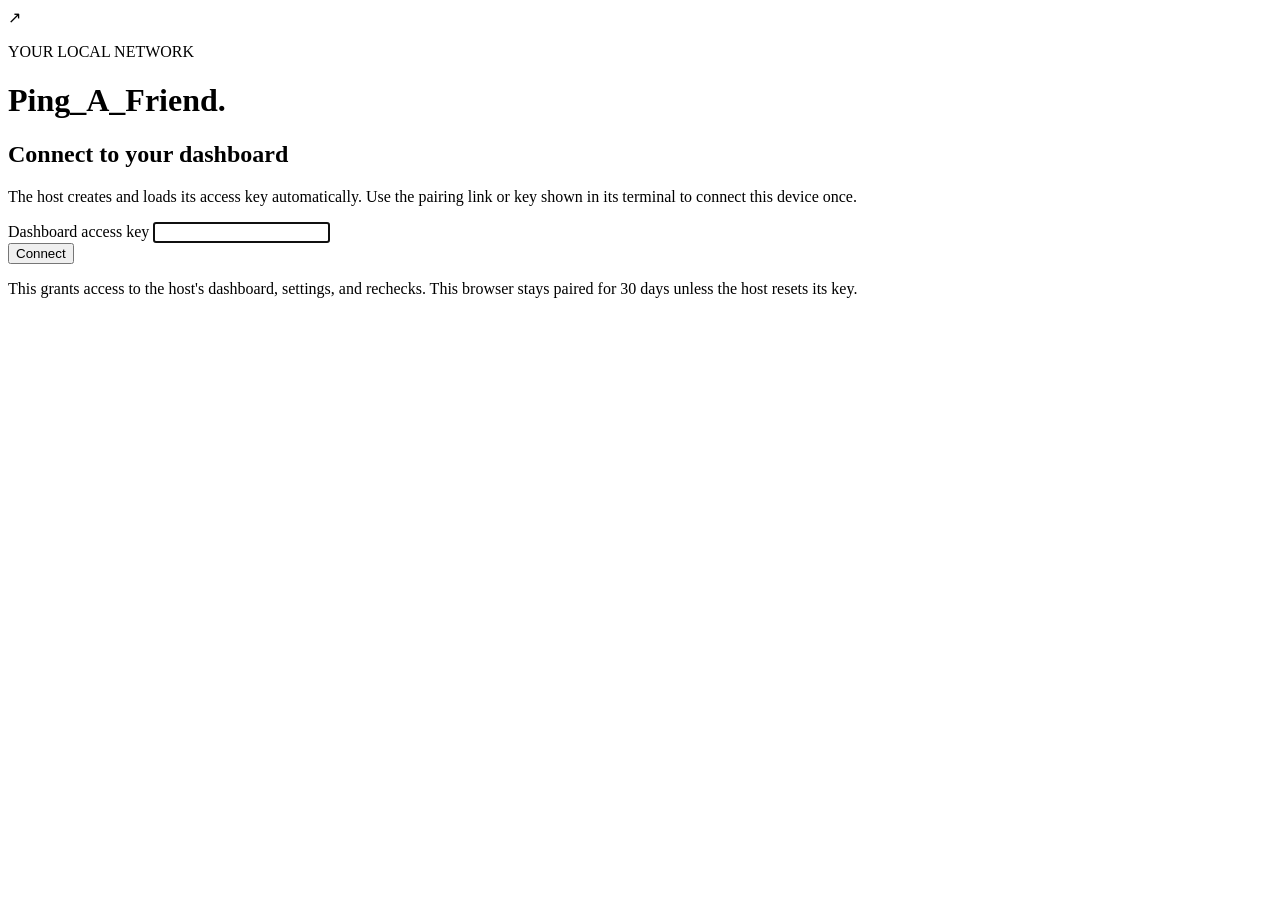
==== app/static/login.html @ c5ffbd80 "Back up current Ping_A_Friend application" ====
<!doctype html>
<html lang="en">
<head>
  <meta charset="utf-8"><meta name="viewport" content="width=device-width,initial-scale=1">
  <meta name="theme-color" content="#0b1220">
  <link rel="icon" type="image/svg+xml" href="/static/logo.svg">
  <title>Connect · Ping_A_Friend</title>
  <link rel="stylesheet" href="/static/style.css"><script src="/static/login.js" defer></script>
</head>
<body>
  <main class="login">
    <div class="brand"><span class="mark" aria-hidden="true">↗</span><div><p class="eyebrow">YOUR LOCAL NETWORK</p><h1>Ping_A_Friend<span class="dot">.</span></h1></div></div>
    <section class="setup-panel">
      <h2>Connect to your dashboard</h2>
      <p>The host creates and loads its access key automatically. Use the pairing link or key shown in its terminal to connect this device once.</p>
      <form id="login-form">
        <label for="access-key">Dashboard access key</label>
        <input id="access-key" type="password" autocomplete="current-password" required maxlength="256" autofocus>
        <div id="login-error" class="error" role="alert" hidden></div>
        <div class="setup-actions"><button id="connect" type="submit">Connect</button><span id="login-status" role="status"></span></div>
      </form>
      <p class="detail">This grants access to the host's dashboard, settings, and rechecks. This browser stays paired for 30 days unless the host resets its key.</p>
    </section>
  </main>
</body>
</html>
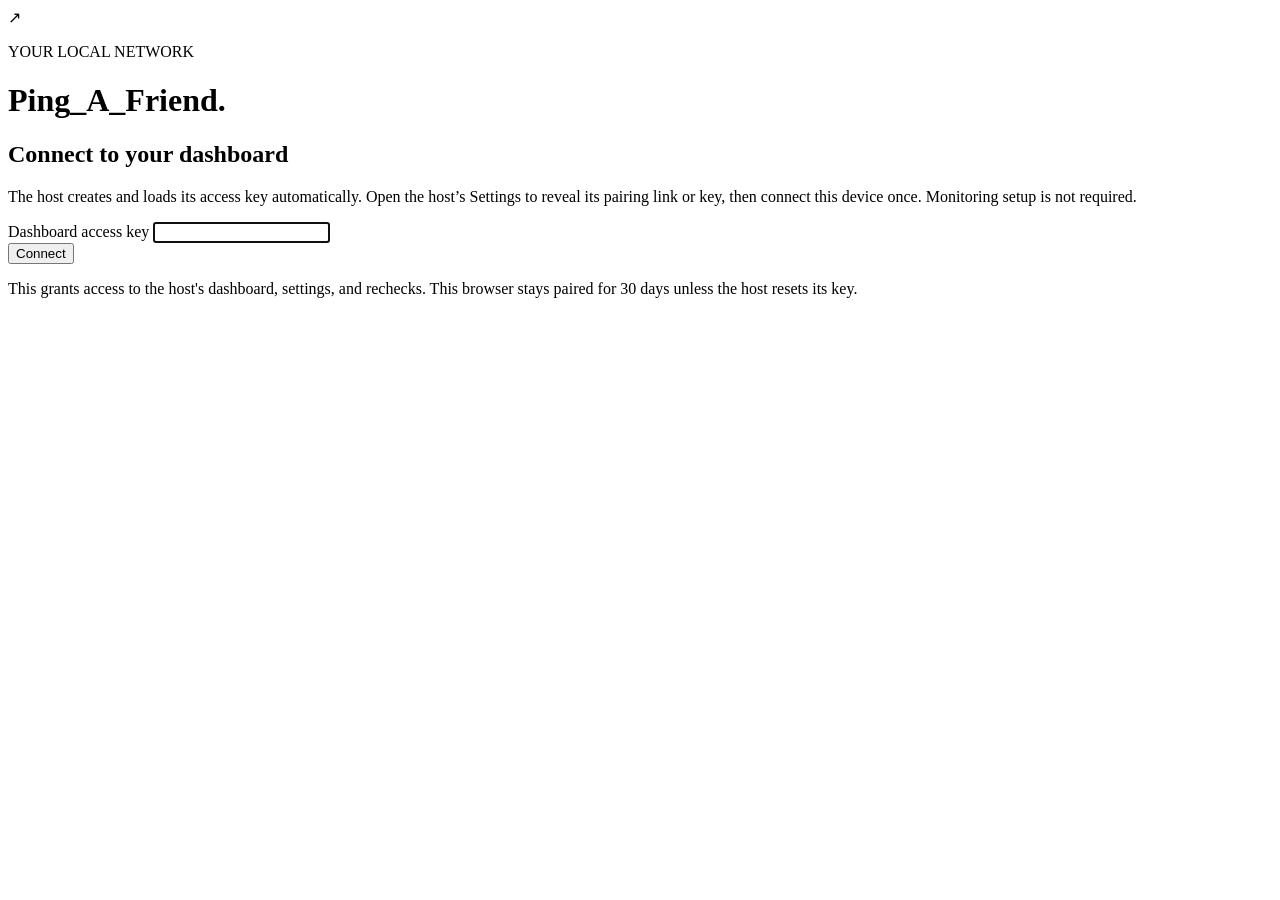
==== commit 9b079ff3: "Add pairing before setup and encrypted installation migration" ====
--- a/app/static/login.html
+++ b/app/static/login.html
@@ -12,7 +12,7 @@
     <div class="brand"><span class="mark" aria-hidden="true">↗</span><div><p class="eyebrow">YOUR LOCAL NETWORK</p><h1>Ping_A_Friend<span class="dot">.</span></h1></div></div>
     <section class="setup-panel">
       <h2>Connect to your dashboard</h2>
-      <p>The host creates and loads its access key automatically. Use the pairing link or key shown in its terminal to connect this device once.</p>
+      <p>The host creates and loads its access key automatically. Open the host’s Settings to reveal its pairing link or key, then connect this device once. Monitoring setup is not required.</p>
       <form id="login-form">
         <label for="access-key">Dashboard access key</label>
         <input id="access-key" type="password" autocomplete="current-password" required maxlength="256" autofocus>
